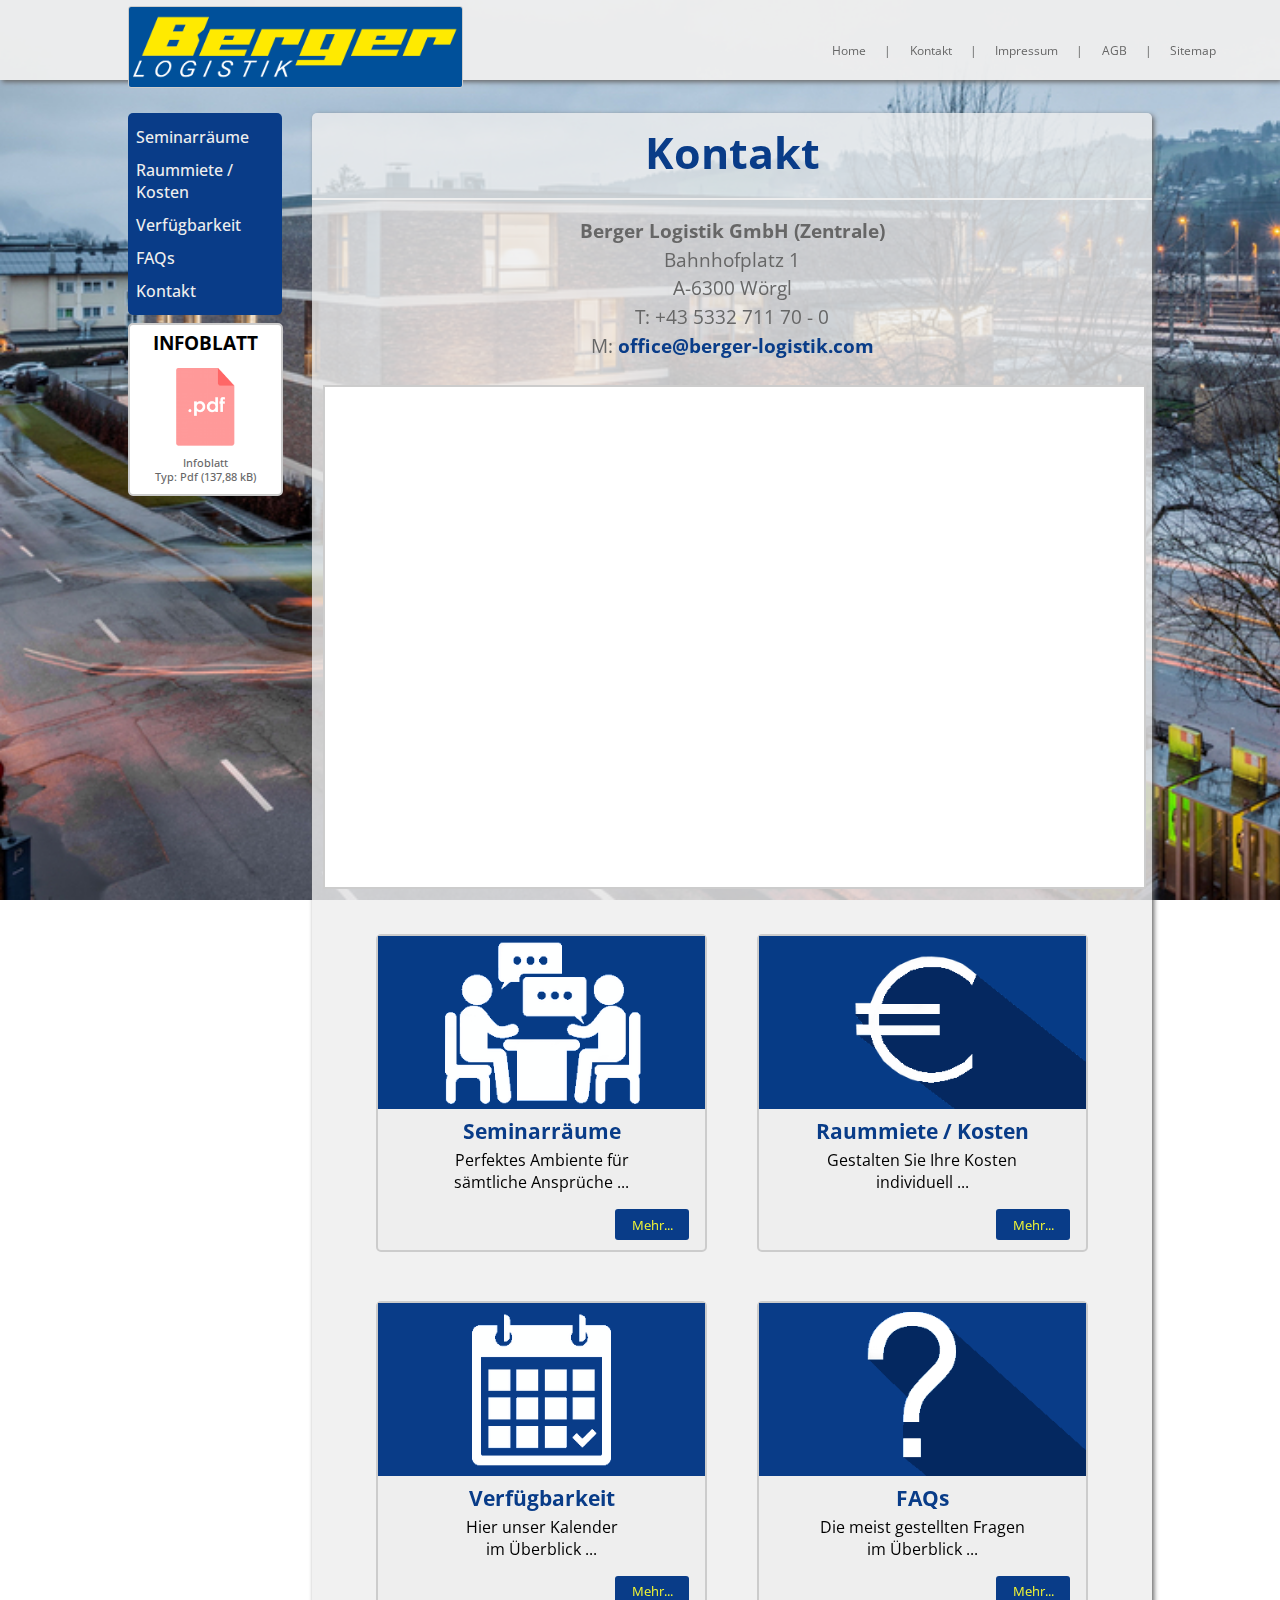
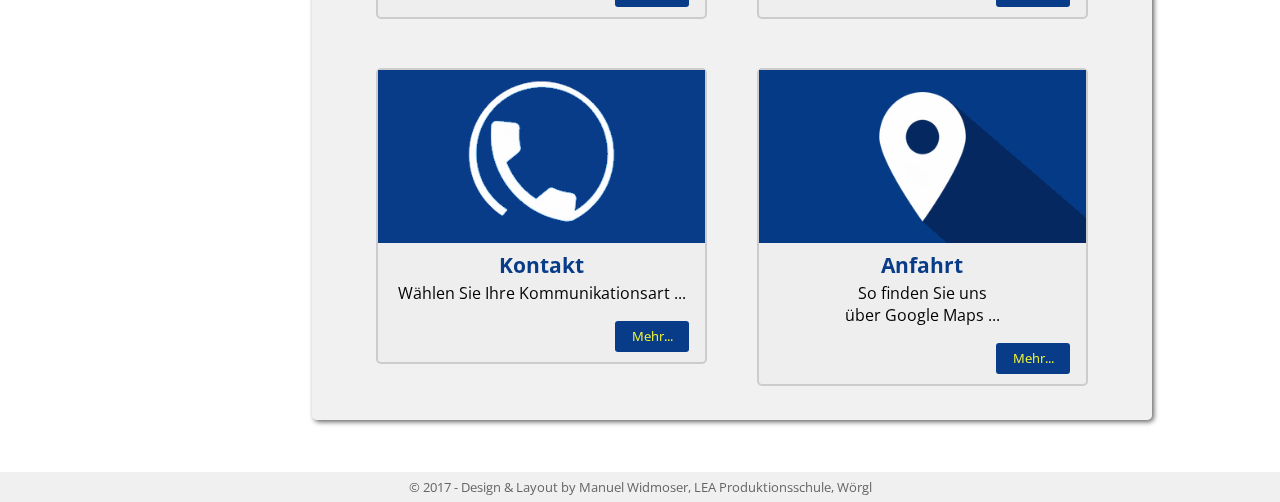
==== kontakt.html @ 262d7471 "Added Files" ====
<!doctype html>

<html>
	<head>
		<title>Berger Logistik</title>
		<meta charset="UTF-8">
		<meta name="viewport" content="initial-scale=1.0">
        <meta http-equiv="content-type" content="IE=edge">
        <link href="/src/css/kontakt.css" rel="stylesheet" type="text/css"> 
        <link href="https://fonts.googleapis.com/css?family=Open+Sans" rel="stylesheet"> 
        <script src="/src/js/jquery-3.1.1.min.js" type="text/javascript"></script>
        <script src="/src/js/jquery.cycle2.min.js" type="text/javascript"></script>
	</head>

	<body>
        <div class="wrapper">
            
            <!-- Header -->
            
            <header>
            
                <a href="/index.html"><img class="headimg" src="/src/img/logo.png"></a>

                <!-- NAV -->

                <nav>
                    <ul class="nav1">
                        <li><a href="#">Sitemap</a></li>
                        <li>|</li>
                        <li><a href="#">AGB</a></li>
                        <li>|</li>
                        <li><a href="#">Impressum</a></li>
                        <li>|</li>
                        <li><a href="#">Kontakt</a></li>
                        <li>|</li>
                        <li>   <a href="index.html">Home</a></li>
                    </ul>
                </nav>
            </header>
            
            <div class="clearfix"></div>
            
            <!-- Main Left Content -->
            
            <div class="left">
                <ul>
                    <li><a href="#">Seminarräume</a></li>
                    <li><a href="#">Raummiete / Kosten</a></li>
                    <li><a href="verfuegbarkeit.html">Verfügbarkeit</a></li>
                    <li><a href="#">FAQs</a></li>
                    <li><a href="#">Kontakt</a></li>
                </ul>
                
                <!-- PDF Download -->
                
                <div class="pdfdownload">
                    <h5>INFOBLATT</h5>
                    <a href="#"><ul id="pdfview">
                        <li><img src="/src/img/pdfimg_ready.png"></li>
                        <li><p>Infoblatt<br>Typ: Pdf (137,88 kB)</p></li>
                        </ul>
                    </a>
                </div>     
            </div>
            
    <!-- Main Content -->
            
            <div class="Content">
            
                <h1>Kontakt</h1>
                <p class="hp"><a id="blh">Berger Logistik GmbH (Zentrale)</a><br>
                    Bahnhofplatz 1<br>
                    A-6300 Wörgl<br>
                    
                    T: +43 5332 711 70 - 0<br>
                    M: <a href="mailto:office@berger-logistik.com">office@berger-logistik.com</a> </p>
                
            <!-- Map -->
            
            <iframe src="https://www.google.com/maps/embed?pb=!1m18!1m12!1m3!1d2695.9564024269916!2d12.058198251598961!3d47.49076267907512!2m3!1f0!2f0!3f0!3m2!1i1024!2i768!4f13.1!3m3!1m2!1s0x47762d32aa9ff5df%3A0x91fae29671fa6cb4!2sBerger+Logistik+GmbH!5e0!3m2!1sde!2sat!4v1491203335152" frameborder="0" allowfullscreen></iframe>
                
            <!-- List -->
            
            <section id="list">
                <div class="content">
                    <article>
                        <img src="/src/img/semir.png">
                        <h4>Seminarräume</h4>
                        <p>Perfektes Ambiente für <br>sämtliche Ansprüche ...</p>
                        <a href="#">Mehr...</a>
                    </article>
                    <article>
                        <img src="/src/img/preis.png">
                        <h4>Raummiete / Kosten</h4>
                        <p>Gestalten Sie Ihre Kosten<br> individuell ...</p>
                        <a href="#">Mehr...</a>
                    </article>
                    <article>
                        <img src="/src/img/calendar.png">
                        <h4>Verfügbarkeit</h4>
                        <p>Hier unser Kalender <br> im Überblick ...</p>
                        <a href="verfuegbarkeit.html">Mehr...</a>
                    </article>
                    <article>
                        <img src="/src/img/faq.png">
                        <h4>FAQs</h4>
                        <p>Die meist gestellten Fragen <br> im Überblick ...</p>
                        <a href="#">Mehr...</a>
                    </article>
                    <article>
                        <img src="/src/img/contact.png">
                        <h4>Kontakt</h4>
                        <p>Wählen Sie Ihre Kommunikationsart ...</p>
                        <a href="#">Mehr...</a>
                    </article>
                    <article>
                        <img src="/src/img/gps.png">
                        <h4>Anfahrt</h4>
                        <p>So finden Sie uns <br>über Google Maps ...</p>
                        <a href="#">Mehr...</a>
                    </article>
                </div>
            </section>
                
            </div>
        </div>
        
        <!-- Footer -->
        
        <footer>
            <p>&copy; 2017 - Design & Layout by Manuel Widmoser, LEA Produktionsschule,  Wörgl</p>
        </footer>
	</body>
</html>
---- src/css/kontakt.css ----
* {
    margin: 0;
    padding: 0;
    border: 0;
}

body {
    background: url('/src/img/956388-tom-ford.jpg') no-repeat fixed;
    background-size: cover;
    /*background: rgba(238,238,238,0.9);*/
}

.wrapper {
    width: 80%;
    max-width: 80%;
    margin: 0 auto;
    font-family: 'Open Sans', sans-serif;
    padding: 1%;
}

/* Header */

header {
    z-index: 55555;
    height: 100px;
    width: 100%;
    max-width: 100%;
    position: fixed;
    left: 0;
    top: 0;
    background-color: rgba(238,238,238,0.95);
    box-shadow: 2px 2px 5px #666;
}

header .headimg {
    max-width: 17.9%;
    margin: 0.5% 0 0.5% 10%;
    border: 1px solid #ccc;
    
    -webkit-border-radius: 3px;
       -moz-border-radius: 3px;
        -ms-border-radius: 3px;
         -o-border-radius: 3px;
            border-radius: 3px;
}

/* Nav_Left_Top */

.nav1 {
    margin-right: 5%;
}

.nav1 {
    font-size: 75%;
    margin-top: -2%;
    list-style: none;
}

.nav1 li {
    color: #666;
    margin-left: 1.5%;
    float: right;
    display: inline;
}

.nav1 li a {
    text-decoration: none;
    color: #666;
}

.nav1 li a:hover {
    text-decoration: underline;
}

.clearfix {
    height: 100px;
}

/* Left Content */

.left {
    z-index: 1;
    position: relative;
    float: left;
    width: 15%;
    max-width: 100%;
}

.left ul {
    background-color: #093c88;
    border-radius: 5px;
    font-weight: 500;
    font-size: 110%;
    list-style: none;
    padding: 5%;
}

.left ul li {
    max-width: 100%;
    width: 100%;
    padding: 4% 0;
}

.left ul li a {
    text-decoration: none;
    color: #eee;
}

.left ul li a:hover {
    color: #F6F932;
    
    -webkit-transition: 0.3s;
       -moz-transition: 0.3s;
        -ms-transition: 0.3s;
         -o-transition: 0.3s;
            transition: 0.3s;
}

/* PDF Download Button */

.pdfdownload {
    background-color: #fff;
    width: 94%;
    margin-top: 5%;
    border-radius: 5px;
    padding: 2%;
    border: 2px solid #ccc;
}

.pdfdownload a {
    text-decoration: none;
    color: #666;
}

.pdfdownload a:hover {
    text-decoration: underline;
}

.pdfdownload #pdfview img {
    width: 20%;
}

#pdfview {
    list-style: none;
    background-color: #fff;
}

#pdfview li p {
    font-size: 80%;
    margin-left: 30%;
    margin-top: -25%;
} 

#pdfview li {
    display: inline;
}

.pdfdownload h5 {
    text-align: center;
    padding: 1%;
    font-size: 120%;
}

/* ----------- Main content ------------ */

.Content {
    margin-bottom: 3%;
    padding: 1%;
    z-index: 1;
    width: 80%;
    float: right;
    margin-bottom: 5%;
    background: rgba(238,238,238,.8);
    box-shadow: 2px 2px 5px #666;
    
    -webkit-border-radius: 5px;
       -moz-border-radius: 5px;
        -ms-border-radius: 5px;
         -o-border-radius: 5px;
            border-radius: 5px;
}


/* Kalender */

.Content h1 {
    color: #093c88;
    font-size: 270%;
    margin-left: -1.26%;
    width: 102.5%;
    text-align: center;
    padding-bottom: 2%;
    border-bottom: 2px solid #eee;
}

.Content #blh {
    color: #666;
}

.Content .hp {
    color: #666;
    margin-top: 2%;
    text-align: center;
    line-height: 1.5;
    font-size: 120%;
}

.Content .hp a {
    color: #093c88;
    text-decoration: none;
    font-weight: bold;
}

iframe {
    float: left;
    width: 100%;
    height: 500px;
    margin-top: 3%;
    background-color: #fff;
    border: 2px solid #ccc;
}

/* List */

#list {
    margin-right: -6.5%;
    margin-top: 2.5%;
    width: 100%;
    float: right;
}

#list .content::after {
    display: block;
    content: ".";
    clear: both;
    height: 0;
    visibility: hidden;
}

#list .content article {
    background: #eee;
    float: left;
    margin-left: 5%;
    margin-bottom: 3%;
    width: 25%;
    border: 2px solid #ccc;
    border-radius: 5px;
}

#list .content article:first-child {
    margin-left: 0;
}

#list .content article:nth-child(4) {
    margin-left: 0;
}

#list .content article:hover {
    -webkit-transform: scale(1.1);
       -moz-transform: scale(1.1);
        -ms-transform: scale(1.1);
         -o-transform: scale(1.1);
            transform: scale(1.1);
    
    -webkit-transition: 0.3s;
       -moz-transition: 0.3s;
        -ms-transition: 0.3s;
         -o-transition: 0.3s;
            transition: 0.3s;
}

#list .content article:first-child {
    margin-left: 0;
}

#list .content article:nth-child(4) {
    margin-left: 0;
}

#list .content article img {
    width: 100%;
}

#list .content article h4 {
    font-size: 130%;
    text-align: center;
    padding: 1%;
    color: #093c88;
}

#list .content article p {
    
    text-align: center;
}

#list .content article a {
    text-decoration: none;
    color: #F6F932;
    padding: 2% 5%;
    font-size: 80%;
    background-color: #093c88;
    color: #F6F932;
    border: none;
    border-radius: 3px;
    float: right;
    margin: 5% 5% 3% 0%;
    cursor: pointer;
}

#list .content article a:hover {
    background-color: #0e64e0;
    
    -webkit-transition: 0.4s;
       -moz-transition: 0.4s;
        -ms-transition: 0.4s;
         -o-transition: 0.4s;
            transition: 0.4s;
}

/* Footer */

footer {
    background: rgba(238,238,238,.9);
    clear: both;
    padding: 0.5%;
    text-align: center;
    color: #666;
    font-family: 'Open Sans', sans-serif;
    font-size: 80%;
}

/* -------------------------------- MEDIA ----------------------------------- */


/* Tablet */

@media only screen and (max-width: 1400px) {
    
    /* Header */

    header {
        height: 80px;
    }
    
    header .headimg {
        width: 100%;
        max-width: 26%;
    }
    
    header .nav1 {
        margin-top: -4.5%;
    }

    /* Left Content */

    .left {
        z-index: 1;
        position: relative;
        float: left;
        width: 15%;
        max-width: 100%;
    }

    .left ul {
        background-color: #093c88;
        border-radius: 5px;
        font-weight: 500;
        font-size: 100%;
        list-style: none;
        padding: 5%;
    }

    /* PDF Download Button */

    .pdfdownload {
        background-color: #fff;
        width: 94%;
        margin-top: 5%;
        border-radius: 5px;
        padding: 2%;
        border: 2px solid #ccc;
    }

    .pdfdownload #pdfview img {
        width: 50%;
        margin-left: 25%;
    }

    #pdfview li p {
        text-align: center;
        width: 100%;
        font-size: 67%;
        margin-left: 0%;
        margin-top: 1%;
    } 

    /* List */
    
    #list .content article {
        width: 40%;
        margin: 3%;
    }
    
    #list .content article:nth-child(3) {
        margin: 3% 3% 3% 0%;
    }
    
    #list .content article:nth-child(4) {
        margin: 3% 3% 3% 3%;
    }
    
    #list .content article:nth-child(5) {
        margin: 3% 3% 3% 0%;
    }
}

/* -------------------------------- MEDIA ----------------------------------- */


/* Tablet */

@media only screen and (max-width: 1400px) {
    
    /* Header */

    header {
        height: 80px;
    }
    
    header .headimg {
        width: 100%;
        max-width: 26%;
    }
    
    header .nav1 {
        margin-top: -4.5%;
    }

    /* Left Content */

    .left {
        z-index: 1;
        position: relative;
        float: left;
        width: 15%;
        max-width: 100%;
    }

    .left .nav2 {
        background-color: #093c88;
        border-radius: 5px;
        font-weight: 500;
        font-size: 100%;
        list-style: none;
        padding: 5%;
    }

    /* PDF Download Button */

    .pdfdownload {
        background-color: #fff;
        width: 94%;
        margin-top: 5%;
        border-radius: 5px;
        padding: 2%;
        border: 2px solid #ccc;
    }

    .pdfdownload #pdfview img {
        width: 50%;
        margin-left: 25%;
    }

    #pdfview li p {
        text-align: center;
        width: 100%;
        font-size: 67%;
        margin-left: 0%;
        margin-top: 1%;
    } 

    /* List */
    
    #list .content article {
        width: 40%;
        margin: 3%;
    }
    
    #list .content article:nth-child(3) {
        margin: 3% 3% 3% 0%;
    }
    
    #list .content article:nth-child(4) {
        margin: 3% 3% 3% 3%;
    }
    
    #list .content article:nth-child(5) {
        margin: 3% 3% 3% 0%;
    }
}

/* Mobile Device */

@media only screen and (max-width: 768px) {
    .wrapper {
        width: 100%;
    }
    
    header {
        background: none;
        position: relative;
        width: 100%;
        height: 100px;
        max-height: 100%;
        float: none;
        max-width: 100%;
        float: none;
        height: 130px;
    }
    
    header .headimg {
        float: none;
        max-width: 100%;
        width: 100%;
        border-radius: 0px;
        margin: 0;
    }
    
    .nav1 {
        background-color: rgba(238,238,238,.9);
        float: none;
        text-align: center;
        padding: 5.5% 0 0 0;
        width: 100%;
        height: 30px;
    }
    
    .nav1 li {
        font-size: 140%;
        text-align: center;
        margin-right: 6.5%;
    }
    
    .wrapper {
        max-width: 100%;
        width: 100%;
        float: none;
        margin: 0;
        padding: 0;
    }
    
    .left {
        margin-top: 60%;
        text-align: center;
        font-size: 150%;
        float: none;
        width: 100%;
        border-radius: 0px;
    }
    
    .left .nav2 {
        box-shadow: none;
        padding: 0;
        border-radius: 0px;
    }
    
    .left .nav2 li {
        padding: 1%;
    }
    
    .pdfdownload {
        background-color: rgba(238,238,238,.8);
        padding: 0;
        margin-top: 0;
        border-radius: 0px;
        width: 99.3%;
    }
    
    #download {
        box-shadow: 0px;
    }
    
    .pdfdownload h5 {
        display: none;
    }
    
    .pdfdownload h1 {
        display: block;
        float: center;
        font-size: 150%;
        padding: 2% 0;
    }
    
    .pdfdownload p {
        display: none;
    }
    
    .pdfdownload #download:hover {
        text-decoration: underline;
    }
    
    .pdfdownload #download img {
        display: block;
        margin: 0 auto;
        width: 15%;
    }
    
    .pdfdownload #pdfview img {
        display: none;
        float: left;
        width: 10%;
        margin: 0 auto;;
    }
    
    .Content {
        margin-top: -9.99%;
        margin-bottom: -0%;
        width: 100%;
        float: none;
        padding: 0;
        border-radius: 0px;
        background: none;
        box-shadow: none;
    }
    
    .slide-h {
        background: rgba(238,238,238,.9);
        padding-bottom: 3%;
        margin-bottom: 10%;
    }
    
    .cycle-slideshow {
        border-radius: 0px;
        width: 99%;
        padding: 0;
        margin: 10% 0 0 0;
        position: relative;
    }
    
    .Heading-Fonts h2 {
        font-size: 100%;
    }
    
    .Heading-Fonts h3 {
        font-size: 90%;
    }
    
    #list {
        margin: -10% auto 0% auto;
        padding: 0;
        width: 100%;
        max-width: 100%;
    }
    
    #list .content article {
        display: block;
        width: 100%;
        margin: 0;
        padding: 0;
        border-radius: 0px;
        border-radius: 0px;
    }
    
    #list .content article:hover {
        -webkit-transform: none;
           -moz-transform: none;
            -ms-transform: none;
             -o-transform: none;
                transform: none;
    }
    
    #list .content article:nth-child(1) {
        margin-bottom: %;
    }
    
    #list .content article:nth-child(2) {
        margin-bottom: -3%;
    }
    
    #list .content article:nth-child(3) {
        margin-bottom: -3%;
    }
    
    #list .content article:nth-child(4) {
        margin-left: -0.5%;
        margin-bottom: -3%;
    }
    
    #list .content article:nth-child(5) {
        margin-bottom: -2%;
    }
    
    footer {
        padding: 4% 2%;
        font-size: 90%;
    }
}
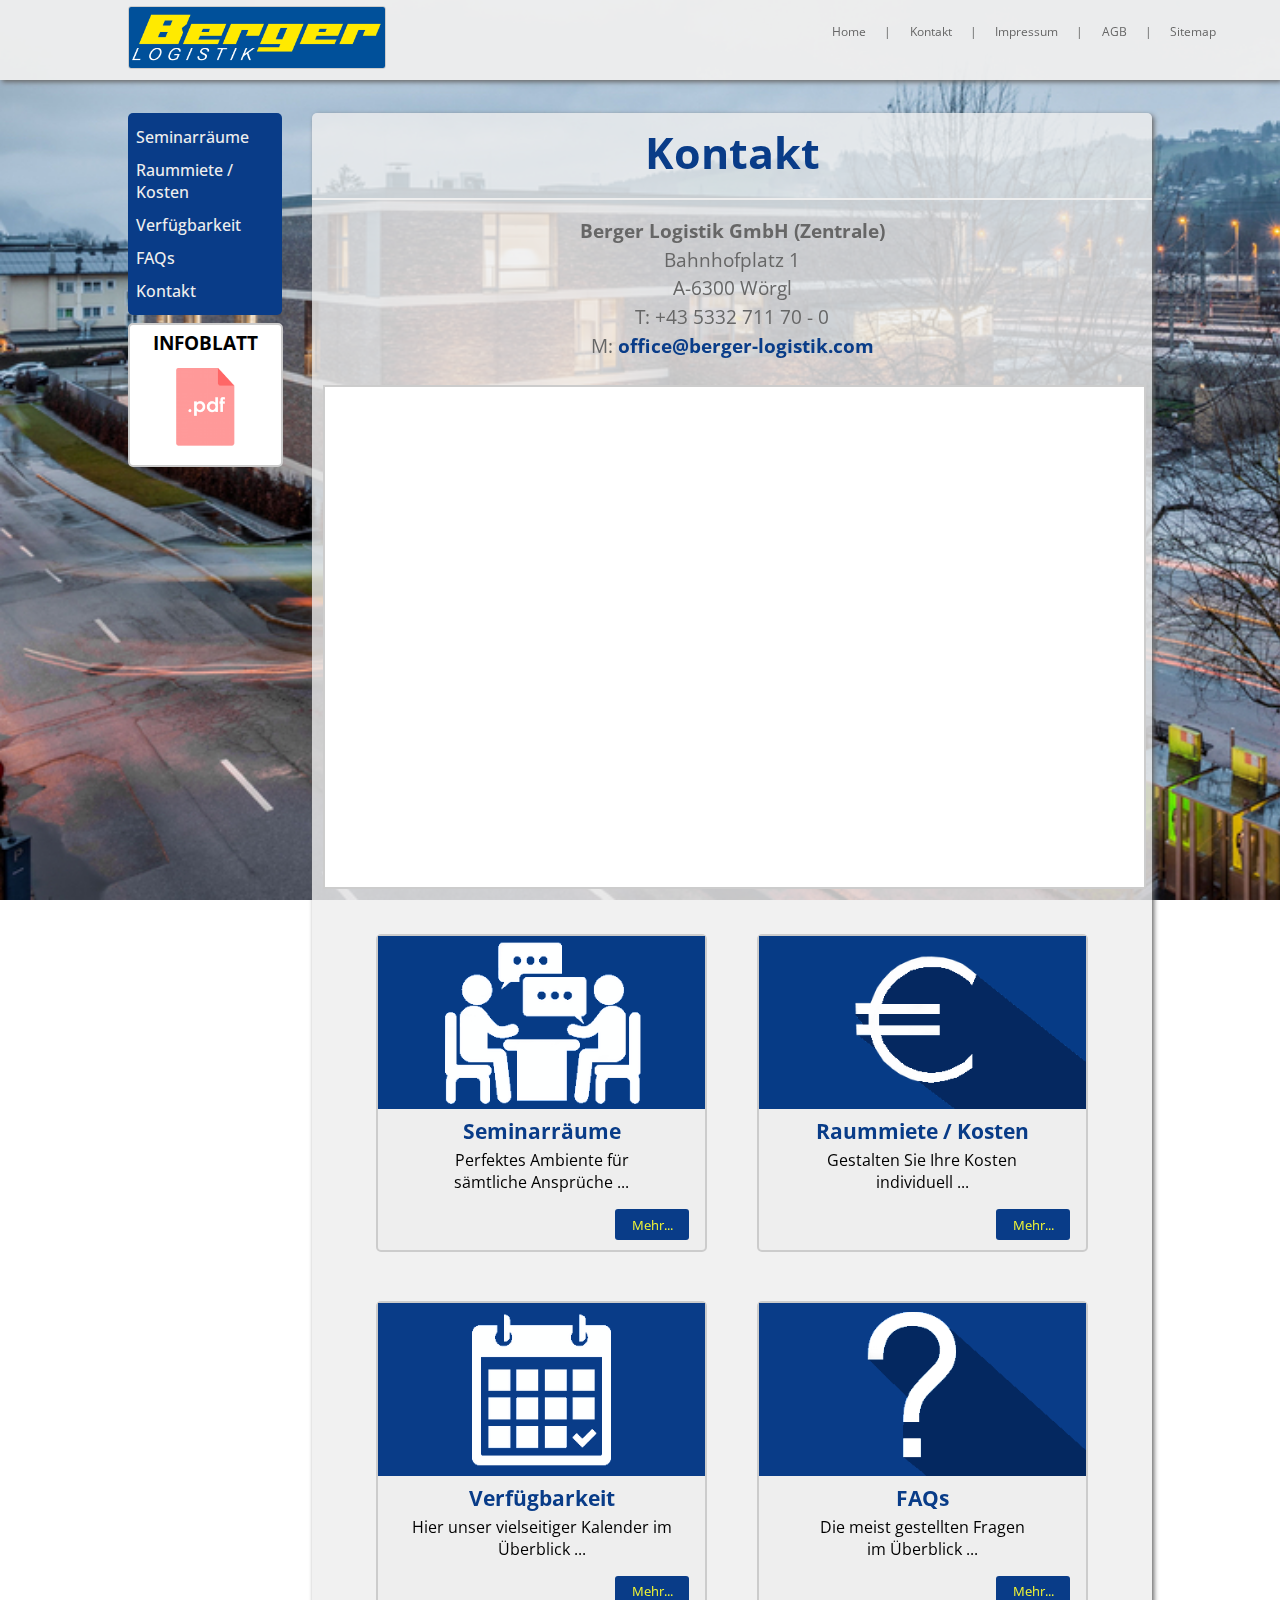
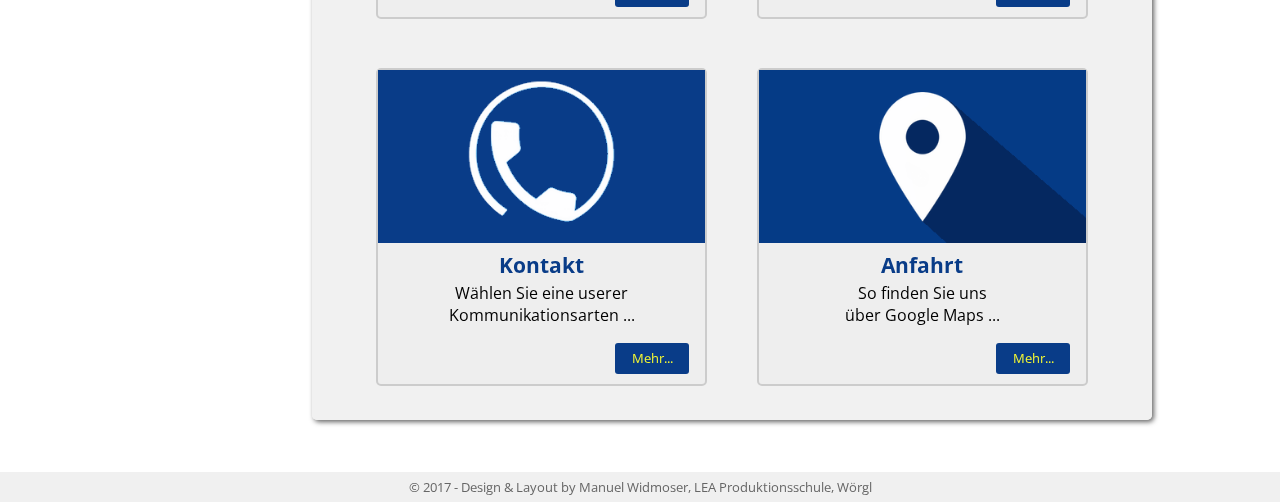
==== commit 402b4c6d: "Fixed some stuff" ====
--- a/kontakt.html
+++ b/kontakt.html
@@ -6,19 +6,19 @@
 		<meta charset="UTF-8">
 		<meta name="viewport" content="initial-scale=1.0">
         <meta http-equiv="content-type" content="IE=edge">
-        <link href="/src/css/kontakt.css" rel="stylesheet" type="text/css"> 
-        <link href="https://fonts.googleapis.com/css?family=Open+Sans" rel="stylesheet"> 
+        <link href="/src/css/kontakt.css" rel="stylesheet" type="text/css">
+        <link href="https://fonts.googleapis.com/css?family=Open+Sans" rel="stylesheet">
         <script src="/src/js/jquery-3.1.1.min.js" type="text/javascript"></script>
         <script src="/src/js/jquery.cycle2.min.js" type="text/javascript"></script>
 	</head>
 
 	<body>
         <div class="wrapper">
-            
+
             <!-- Header -->
-            
+
             <header>
-            
+
                 <a href="/index.html"><img class="headimg" src="/src/img/logo.png"></a>
 
                 <!-- NAV -->
@@ -31,28 +31,28 @@
                         <li>|</li>
                         <li><a href="#">Impressum</a></li>
                         <li>|</li>
-                        <li><a href="#">Kontakt</a></li>
+                        <li><a href="kontakt.html">Kontakt</a></li>
                         <li>|</li>
-                        <li>   <a href="index.html">Home</a></li>
+                        <li><a href="index.html">Home</a></li>
                     </ul>
                 </nav>
             </header>
-            
+
             <div class="clearfix"></div>
-            
+
             <!-- Main Left Content -->
-            
+
             <div class="left">
                 <ul>
                     <li><a href="#">Seminarräume</a></li>
                     <li><a href="#">Raummiete / Kosten</a></li>
                     <li><a href="verfuegbarkeit.html">Verfügbarkeit</a></li>
                     <li><a href="#">FAQs</a></li>
-                    <li><a href="#">Kontakt</a></li>
+                    <li><a href="kontakt.html">Kontakt</a></li>
                 </ul>
-                
+
                 <!-- PDF Download -->
-                
+
                 <div class="pdfdownload">
                     <h5>INFOBLATT</h5>
                     <a href="#"><ul id="pdfview">
@@ -60,27 +60,27 @@
                         <li><p>Infoblatt<br>Typ: Pdf (137,88 kB)</p></li>
                         </ul>
                     </a>
-                </div>     
+                </div>
             </div>
-            
+
     <!-- Main Content -->
-            
+
             <div class="Content">
-            
+
                 <h1>Kontakt</h1>
                 <p class="hp"><a id="blh">Berger Logistik GmbH (Zentrale)</a><br>
                     Bahnhofplatz 1<br>
                     A-6300 Wörgl<br>
-                    
+
                     T: +43 5332 711 70 - 0<br>
                     M: <a href="mailto:office@berger-logistik.com">office@berger-logistik.com</a> </p>
-                
+
             <!-- Map -->
-            
+
             <iframe src="https://www.google.com/maps/embed?pb=!1m18!1m12!1m3!1d2695.9564024269916!2d12.058198251598961!3d47.49076267907512!2m3!1f0!2f0!3f0!3m2!1i1024!2i768!4f13.1!3m3!1m2!1s0x47762d32aa9ff5df%3A0x91fae29671fa6cb4!2sBerger+Logistik+GmbH!5e0!3m2!1sde!2sat!4v1491203335152" frameborder="0" allowfullscreen></iframe>
-                
-            <!-- List -->
-            
+
+						<!-- List -->
+
             <section id="list">
                 <div class="content">
                     <article>
@@ -98,7 +98,7 @@
                     <article>
                         <img src="/src/img/calendar.png">
                         <h4>Verfügbarkeit</h4>
-                        <p>Hier unser Kalender <br> im Überblick ...</p>
+                        <p>Hier unser vielseitiger Kalender im Überblick ...</p>
                         <a href="verfuegbarkeit.html">Mehr...</a>
                     </article>
                     <article>
@@ -110,7 +110,7 @@
                     <article>
                         <img src="/src/img/contact.png">
                         <h4>Kontakt</h4>
-                        <p>Wählen Sie Ihre Kommunikationsart ...</p>
+                        <p>Wählen Sie eine userer Kommunikationsarten ...</p>
                         <a href="#">Mehr...</a>
                     </article>
                     <article>
@@ -121,14 +121,14 @@
                     </article>
                 </div>
             </section>
-                
+
             </div>
         </div>
-        
+
         <!-- Footer -->
-        
+
         <footer>
             <p>&copy; 2017 - Design & Layout by Manuel Widmoser, LEA Produktionsschule,  Wörgl</p>
         </footer>
 	</body>
-</html>+</html>
--- a/src/css/kontakt.css
+++ b/src/css/kontakt.css
@@ -36,7 +36,7 @@
     max-width: 17.9%;
     margin: 0.5% 0 0.5% 10%;
     border: 1px solid #ccc;
-    
+
     -webkit-border-radius: 3px;
        -moz-border-radius: 3px;
         -ms-border-radius: 3px;
@@ -108,7 +108,7 @@
 
 .left ul li a:hover {
     color: #F6F932;
-    
+
     -webkit-transition: 0.3s;
        -moz-transition: 0.3s;
         -ms-transition: 0.3s;
@@ -149,7 +149,7 @@
     font-size: 80%;
     margin-left: 30%;
     margin-top: -25%;
-} 
+}
 
 #pdfview li {
     display: inline;
@@ -172,7 +172,7 @@
     margin-bottom: 5%;
     background: rgba(238,238,238,.8);
     box-shadow: 2px 2px 5px #666;
-    
+
     -webkit-border-radius: 5px;
        -moz-border-radius: 5px;
         -ms-border-radius: 5px;
@@ -261,7 +261,7 @@
         -ms-transform: scale(1.1);
          -o-transform: scale(1.1);
             transform: scale(1.1);
-    
+
     -webkit-transition: 0.3s;
        -moz-transition: 0.3s;
         -ms-transition: 0.3s;
@@ -289,7 +289,7 @@
 }
 
 #list .content article p {
-    
+
     text-align: center;
 }
 
@@ -309,7 +309,7 @@
 
 #list .content article a:hover {
     background-color: #0e64e0;
-    
+
     -webkit-transition: 0.4s;
        -moz-transition: 0.4s;
         -ms-transition: 0.4s;
@@ -335,18 +335,18 @@
 /* Tablet */
 
 @media only screen and (max-width: 1400px) {
-    
+
     /* Header */
 
     header {
         height: 80px;
     }
-    
+
     header .headimg {
         width: 100%;
         max-width: 26%;
     }
-    
+
     header .nav1 {
         margin-top: -4.5%;
     }
@@ -387,28 +387,29 @@
     }
 
     #pdfview li p {
+        display: none;
         text-align: center;
         width: 100%;
         font-size: 67%;
         margin-left: 0%;
         margin-top: 1%;
-    } 
+    }
 
     /* List */
-    
+
     #list .content article {
         width: 40%;
         margin: 3%;
     }
-    
+
     #list .content article:nth-child(3) {
         margin: 3% 3% 3% 0%;
     }
-    
+
     #list .content article:nth-child(4) {
         margin: 3% 3% 3% 3%;
     }
-    
+
     #list .content article:nth-child(5) {
         margin: 3% 3% 3% 0%;
     }
@@ -420,18 +421,18 @@
 /* Tablet */
 
 @media only screen and (max-width: 1400px) {
-    
+
     /* Header */
 
     header {
         height: 80px;
     }
-    
+
     header .headimg {
         width: 100%;
-        max-width: 26%;
-    }
-    
+        max-width: 20%;
+    }
+
     header .nav1 {
         margin-top: -4.5%;
     }
@@ -477,23 +478,23 @@
         font-size: 67%;
         margin-left: 0%;
         margin-top: 1%;
-    } 
+    }
 
     /* List */
-    
+
     #list .content article {
         width: 40%;
         margin: 3%;
     }
-    
+
     #list .content article:nth-child(3) {
         margin: 3% 3% 3% 0%;
     }
-    
+
     #list .content article:nth-child(4) {
         margin: 3% 3% 3% 3%;
     }
-    
+
     #list .content article:nth-child(5) {
         margin: 3% 3% 3% 0%;
     }
@@ -505,7 +506,7 @@
     .wrapper {
         width: 100%;
     }
-    
+
     header {
         background: none;
         position: relative;
@@ -517,7 +518,7 @@
         float: none;
         height: 130px;
     }
-    
+
     header .headimg {
         float: none;
         max-width: 100%;
@@ -525,7 +526,7 @@
         border-radius: 0px;
         margin: 0;
     }
-    
+
     .nav1 {
         background-color: rgba(238,238,238,.9);
         float: none;
@@ -534,13 +535,13 @@
         width: 100%;
         height: 30px;
     }
-    
+
     .nav1 li {
         font-size: 140%;
         text-align: center;
         margin-right: 6.5%;
     }
-    
+
     .wrapper {
         max-width: 100%;
         width: 100%;
@@ -548,7 +549,7 @@
         margin: 0;
         padding: 0;
     }
-    
+
     .left {
         margin-top: 60%;
         text-align: center;
@@ -557,17 +558,17 @@
         width: 100%;
         border-radius: 0px;
     }
-    
+
     .left .nav2 {
         box-shadow: none;
         padding: 0;
         border-radius: 0px;
     }
-    
+
     .left .nav2 li {
         padding: 1%;
     }
-    
+
     .pdfdownload {
         background-color: rgba(238,238,238,.8);
         padding: 0;
@@ -575,43 +576,43 @@
         border-radius: 0px;
         width: 99.3%;
     }
-    
+
     #download {
         box-shadow: 0px;
     }
-    
+
     .pdfdownload h5 {
         display: none;
     }
-    
+
     .pdfdownload h1 {
         display: block;
         float: center;
         font-size: 150%;
         padding: 2% 0;
     }
-    
+
     .pdfdownload p {
         display: none;
     }
-    
+
     .pdfdownload #download:hover {
         text-decoration: underline;
     }
-    
+
     .pdfdownload #download img {
         display: block;
         margin: 0 auto;
         width: 15%;
     }
-    
+
     .pdfdownload #pdfview img {
         display: none;
         float: left;
         width: 10%;
         margin: 0 auto;;
     }
-    
+
     .Content {
         margin-top: -9.99%;
         margin-bottom: -0%;
@@ -622,13 +623,13 @@
         background: none;
         box-shadow: none;
     }
-    
+
     .slide-h {
         background: rgba(238,238,238,.9);
         padding-bottom: 3%;
         margin-bottom: 10%;
     }
-    
+
     .cycle-slideshow {
         border-radius: 0px;
         width: 99%;
@@ -636,22 +637,22 @@
         margin: 10% 0 0 0;
         position: relative;
     }
-    
+
     .Heading-Fonts h2 {
         font-size: 100%;
     }
-    
+
     .Heading-Fonts h3 {
         font-size: 90%;
     }
-    
+
     #list {
         margin: -10% auto 0% auto;
         padding: 0;
         width: 100%;
         max-width: 100%;
     }
-    
+
     #list .content article {
         display: block;
         width: 100%;
@@ -660,7 +661,7 @@
         border-radius: 0px;
         border-radius: 0px;
     }
-    
+
     #list .content article:hover {
         -webkit-transform: none;
            -moz-transform: none;
@@ -668,30 +669,30 @@
              -o-transform: none;
                 transform: none;
     }
-    
+
     #list .content article:nth-child(1) {
         margin-bottom: %;
     }
-    
+
     #list .content article:nth-child(2) {
         margin-bottom: -3%;
     }
-    
+
     #list .content article:nth-child(3) {
         margin-bottom: -3%;
     }
-    
+
     #list .content article:nth-child(4) {
         margin-left: -0.5%;
         margin-bottom: -3%;
     }
-    
+
     #list .content article:nth-child(5) {
         margin-bottom: -2%;
     }
-    
+
     footer {
         padding: 4% 2%;
         font-size: 90%;
     }
-}+}
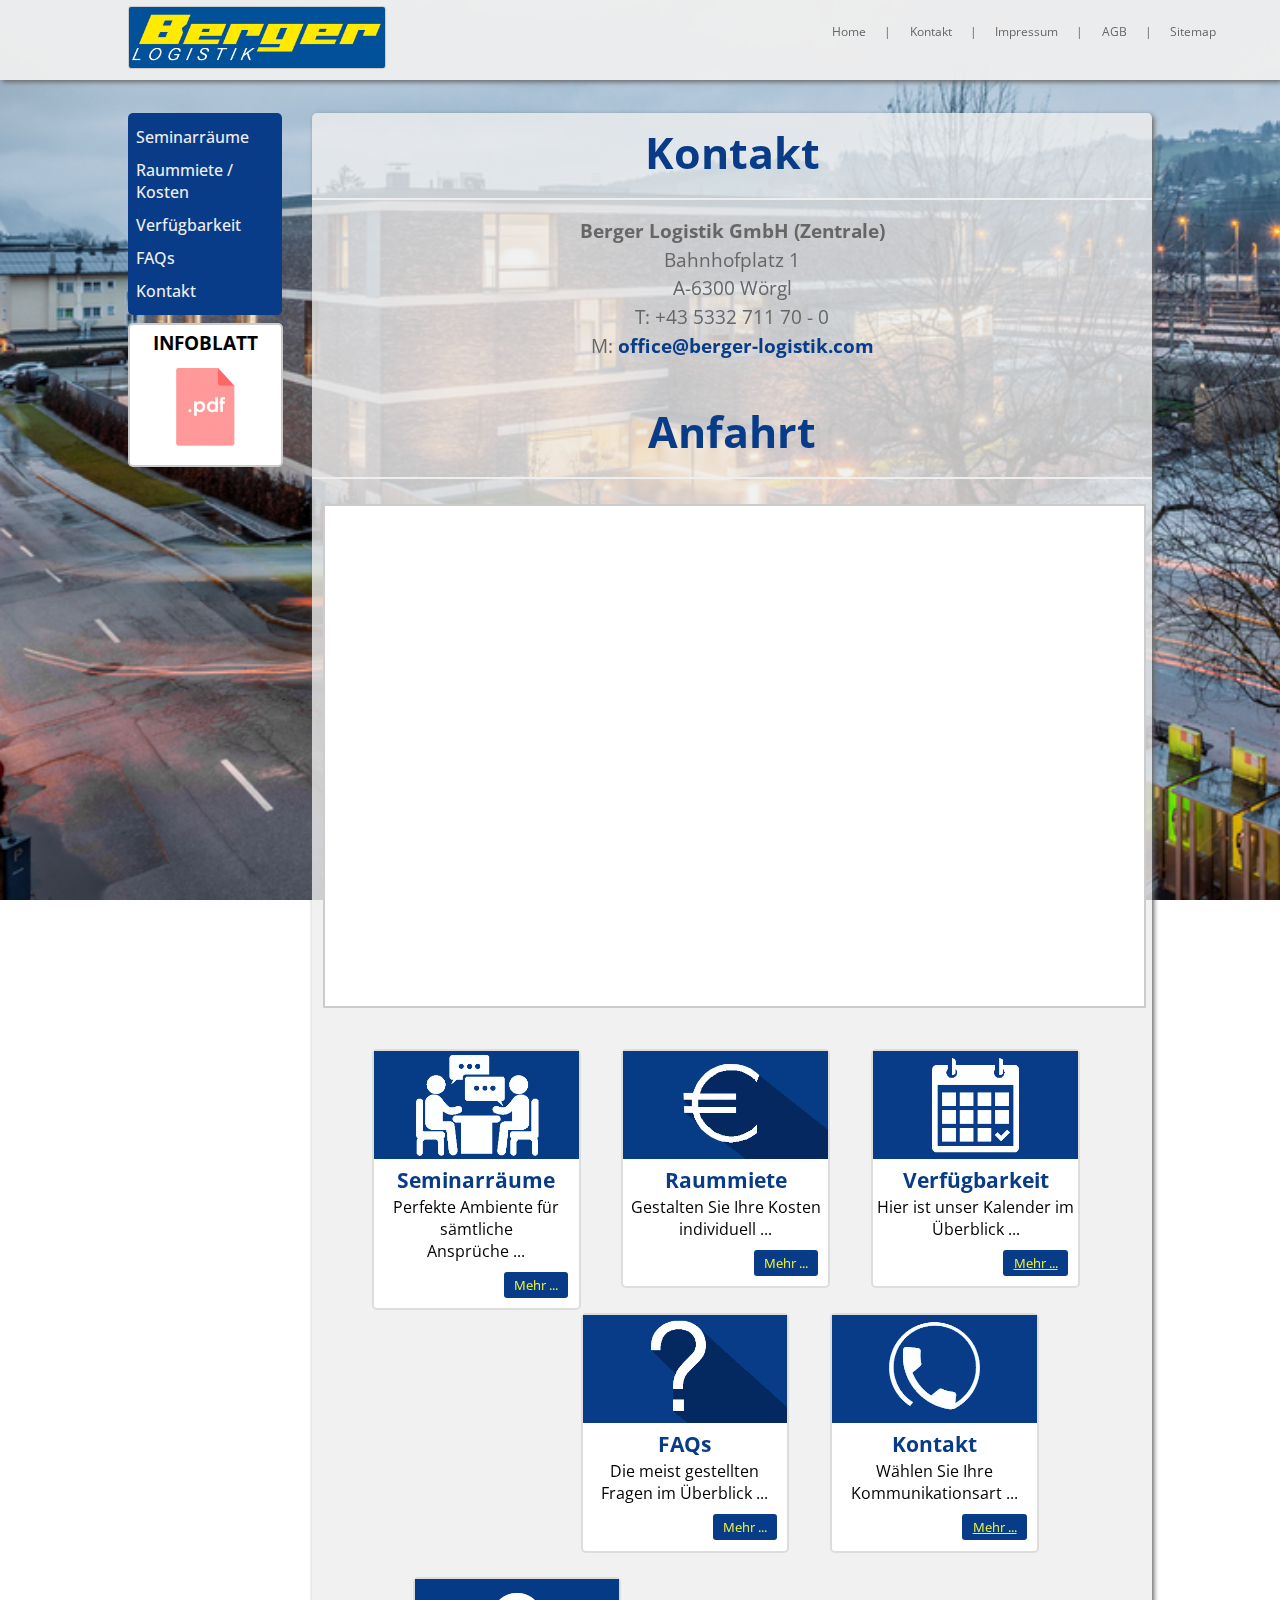
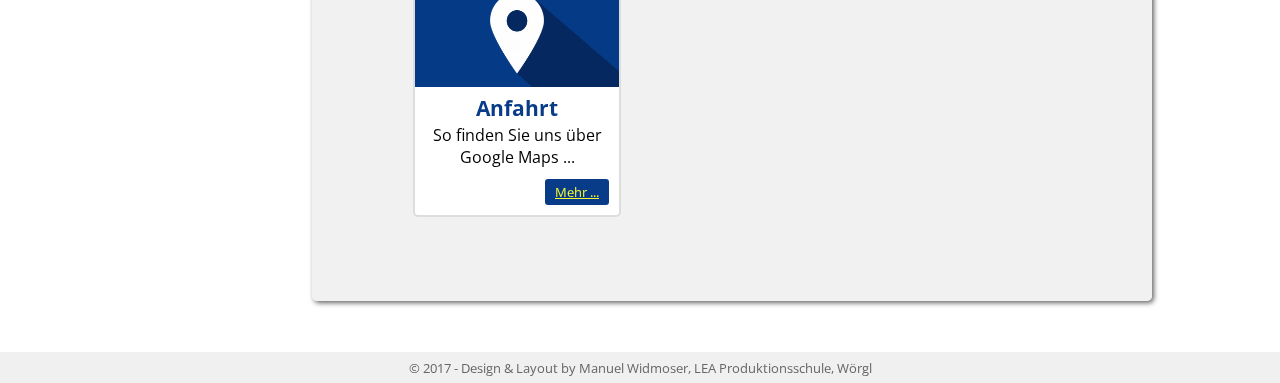
==== commit 43e95ccd: "fixed some tags" ====
--- a/kontakt.html
+++ b/kontakt.html
@@ -67,7 +67,7 @@
 
             <div class="Content">
 
-                <h1>Kontakt</h1>
+                <h1 id="kontakt">Kontakt</h1>
                 <p class="hp"><a id="blh">Berger Logistik GmbH (Zentrale)</a><br>
                     Bahnhofplatz 1<br>
                     A-6300 Wörgl<br>
@@ -77,50 +77,56 @@
 
             <!-- Map -->
 
+						<h1 id="anfahrt">Anfahrt</h1>
+
             <iframe src="https://www.google.com/maps/embed?pb=!1m18!1m12!1m3!1d2695.9564024269916!2d12.058198251598961!3d47.49076267907512!2m3!1f0!2f0!3f0!3m2!1i1024!2i768!4f13.1!3m3!1m2!1s0x47762d32aa9ff5df%3A0x91fae29671fa6cb4!2sBerger+Logistik+GmbH!5e0!3m2!1sde!2sat!4v1491203335152" frameborder="0" allowfullscreen></iframe>
 
 						<!-- List -->
 
-            <section id="list">
-                <div class="content">
-                    <article>
-                        <img src="/src/img/semir.png">
-                        <h4>Seminarräume</h4>
-                        <p>Perfektes Ambiente für <br>sämtliche Ansprüche ...</p>
-                        <a href="#">Mehr...</a>
-                    </article>
-                    <article>
-                        <img src="/src/img/preis.png">
-                        <h4>Raummiete / Kosten</h4>
-                        <p>Gestalten Sie Ihre Kosten<br> individuell ...</p>
-                        <a href="#">Mehr...</a>
-                    </article>
-                    <article>
-                        <img src="/src/img/calendar.png">
-                        <h4>Verfügbarkeit</h4>
-                        <p>Hier unser vielseitiger Kalender im Überblick ...</p>
-                        <a href="verfuegbarkeit.html">Mehr...</a>
-                    </article>
-                    <article>
-                        <img src="/src/img/faq.png">
-                        <h4>FAQs</h4>
-                        <p>Die meist gestellten Fragen <br> im Überblick ...</p>
-                        <a href="#">Mehr...</a>
-                    </article>
-                    <article>
-                        <img src="/src/img/contact.png">
-                        <h4>Kontakt</h4>
-                        <p>Wählen Sie eine userer Kommunikationsarten ...</p>
-                        <a href="#">Mehr...</a>
-                    </article>
-                    <article>
-                        <img src="/src/img/gps.png">
-                        <h4>Anfahrt</h4>
-                        <p>So finden Sie uns <br>über Google Maps ...</p>
-                        <a href="#">Mehr...</a>
-                    </article>
-                </div>
-            </section>
+						<section class="list">
+      					<div class="content">
+        					<article><a href="#"><img src="/src/img/semir.png"></a>
+				          		<h4>Seminarräume</h4>
+				          		<p>Perfekte Ambiente für sämtliche<br> Ansprüche ...</p>
+											<a id="btn">Mehr ...</a>
+				        	</article>
+
+									<article>
+											<a href="#"><img src="/src/img/preis.png"></a>
+				          		<h4>Raummiete</h4>
+          						<p>Gestalten Sie Ihre Kosten <br>individuell ...</p>
+											<a id="btn">Mehr ...</a>
+        					</article>
+
+									<article>
+											<a href="verfuegbarkeit.html"><img src="/src/img/calendar.png"></a>
+          						<h4>Verfügbarkeit</h4>
+          						<p>Hier ist unser Kalender im <br>Überblick ...</p>
+											<a id="btn" href="verfuegbarkeit.html">Mehr ...</a>
+									</article>
+
+									<article>
+											<a href="#"><img src="/src/img/faq.png"></a>
+          						<h4>FAQs</h4>
+          						<p>Die meist gestellten Fragen im Überblick ...</p>
+											<a id="btn">Mehr ...</a>
+        					</article>
+
+        					<article>
+											<a href="kontakt.html#kontakt"><img src="/src/img/contact.png"></a>
+          						<h4>Kontakt</h4>
+          						<p>Wählen Sie Ihre Kommunikationsart ...</p>
+											<a id="btn" href="kontakt.html#kontakt">Mehr ...</a>
+        					</article>
+
+        					<article>
+											<a href="kontakt.html#anfahrt"><img src="/src/img/gps.png"></a>
+          						<h4>Anfahrt</h4>
+          						<p>So finden Sie uns über Google Maps ...</p>
+											<a id="btn" href="kontakt.html#anfahrt">Mehr ...</a>
+        					</article>
+      				</div>
+    				</section>
 
             </div>
         </div>
--- a/src/css/kontakt.css
+++ b/src/css/kontakt.css
@@ -200,6 +200,7 @@
 .Content .hp {
     color: #666;
     margin-top: 2%;
+    margin-bottom: 5%;
     text-align: center;
     line-height: 1.5;
     font-size: 120%;
@@ -216,106 +217,68 @@
     width: 100%;
     height: 500px;
     margin-top: 3%;
+    margin-bottom: 5%;
     background-color: #fff;
     border: 2px solid #ccc;
 }
 
 /* List */
 
-#list {
-    margin-right: -6.5%;
-    margin-top: 2.5%;
-    width: 100%;
-    float: right;
-}
-
-#list .content::after {
+.list {
+  position: relative;
+  width: 100%;
+  margin: 6%;
+  font-size: 100%}
+  .list .content::after {
     display: block;
     content: ".";
     clear: both;
     height: 0;
-    visibility: hidden;
-}
-
-#list .content article {
-    background: #eee;
+    visibility: hidden; }
+  .list .content article {
+    background-color: #fff;
     float: left;
     margin-left: 5%;
     margin-bottom: 3%;
     width: 25%;
-    border: 2px solid #ccc;
-    border-radius: 5px;
-}
-
-#list .content article:first-child {
-    margin-left: 0;
-}
-
-#list .content article:nth-child(4) {
-    margin-left: 0;
-}
-
-#list .content article:hover {
-    -webkit-transform: scale(1.1);
-       -moz-transform: scale(1.1);
-        -ms-transform: scale(1.1);
-         -o-transform: scale(1.1);
-            transform: scale(1.1);
-
-    -webkit-transition: 0.3s;
-       -moz-transition: 0.3s;
-        -ms-transition: 0.3s;
-         -o-transition: 0.3s;
-            transition: 0.3s;
-}
-
-#list .content article:first-child {
-    margin-left: 0;
-}
-
-#list .content article:nth-child(4) {
-    margin-left: 0;
-}
-
-#list .content article img {
+    border: 2px solid #ddd;
+    border-radius: 5px; }
+    .list .content article:first-child, .list .content article:nth-child(4) {
+      margin-left: 0; }
+    .list .content article:hover {
+      -webkit-transform: scale(1.1);
+      -ms-transform: scale(1.1);
+      transform: scale(1.1);
+      transition: all 0.3s ease-in-out; }
+  .list .content a img {
     width: 100%;
-}
-
-#list .content article h4 {
+    position: relative;
+    background-color: #fff; }
+  .list .content a:hover {
+    transition: all 0.3s ease-in-out;
+    opacity: 0.8; }
+  .list .content h4 {
     font-size: 130%;
     text-align: center;
     padding: 1%;
-    color: #093c88;
-}
-
-#list .content article p {
-
+    background-color: #fff;
+    color: #093c88; }
+  .list .content p {
     text-align: center;
-}
-
-#list .content article a {
-    text-decoration: none;
+    background-color: #fff; }
+  .list .content #btn {
     color: #F6F932;
     padding: 2% 5%;
     font-size: 80%;
     background-color: #093c88;
-    color: #F6F932;
     border: none;
     border-radius: 3px;
     float: right;
-    margin: 5% 5% 3% 0%;
-    cursor: pointer;
-}
-
-#list .content article a:hover {
-    background-color: #0e64e0;
-
-    -webkit-transition: 0.4s;
-       -moz-transition: 0.4s;
-        -ms-transition: 0.4s;
-         -o-transition: 0.4s;
-            transition: 0.4s;
-}
+    margin: 5% 5% 5% 0%;
+    cursor: pointer; }
+    .list .content #btn:hover {
+      opacity: 0.8; }
+
 
 /* Footer */
 
